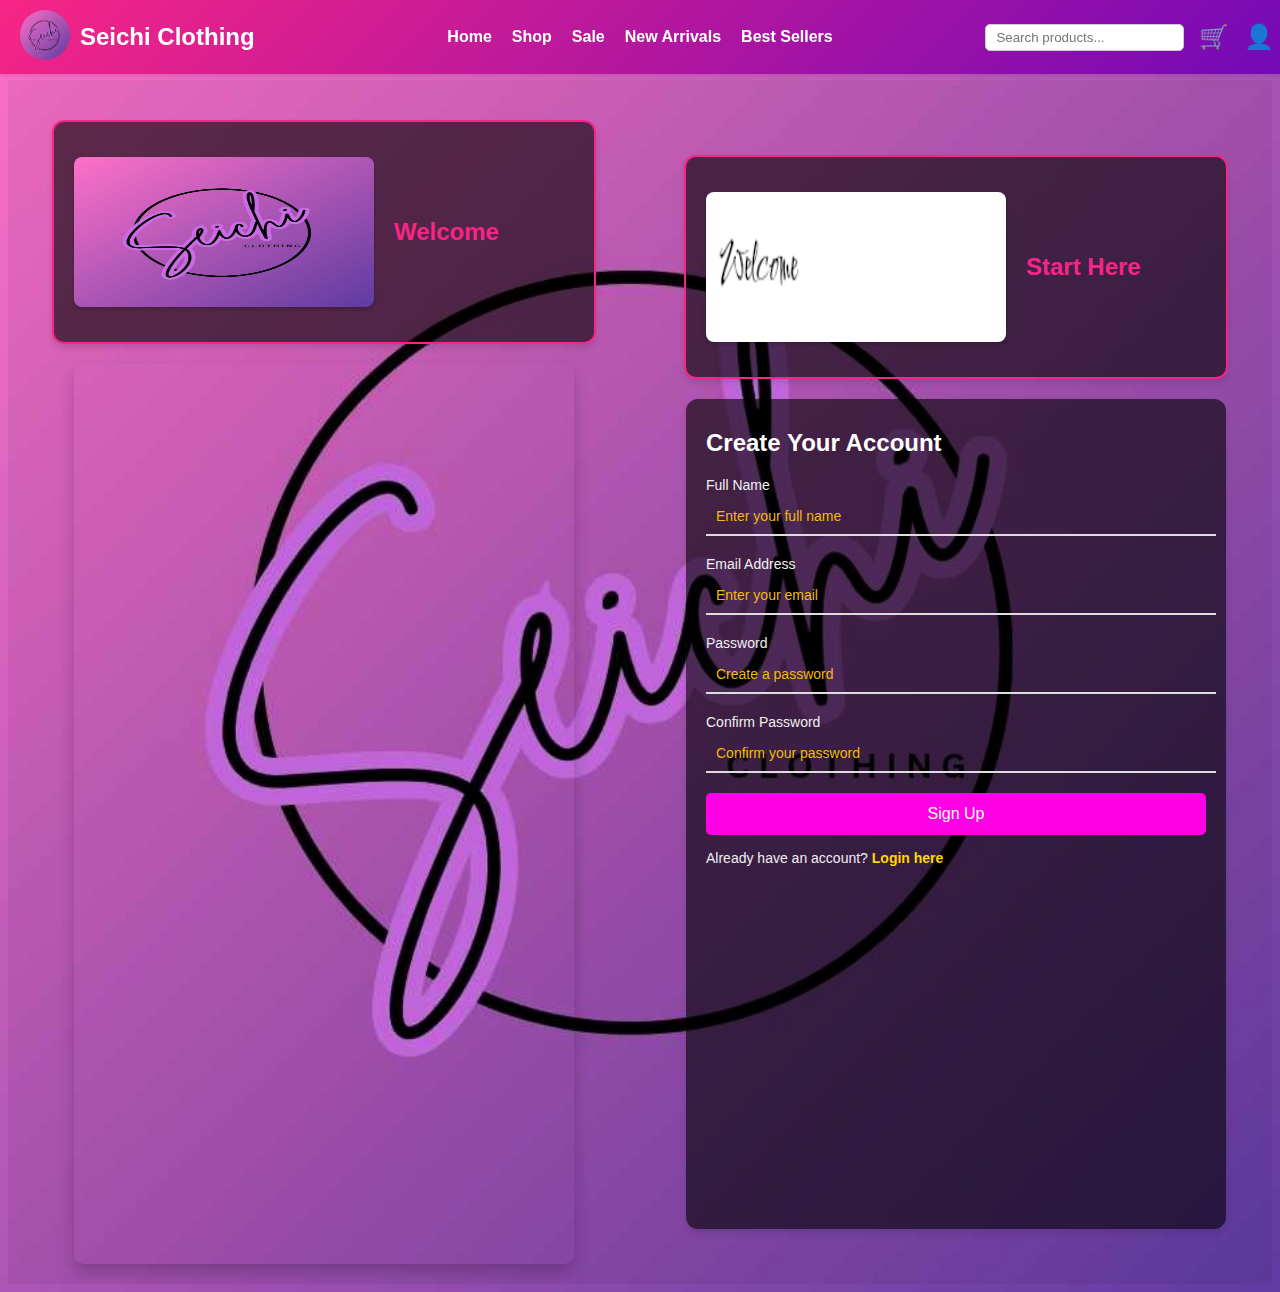
==== index.html @ 2f2ec4af "Add files via upload" ====
<!DOCTYPE html>
<html lang="en">
<head>
    <meta charset="UTF-8">
    <meta name="viewport" content="width=device-width, initial-scale=1.0 scalable='no'">
    <title>Seichi Shopping Website</title>
    <link rel="stylesheet" href="style.css">
   
</head>
<body>

    <div class="welcome-overlay">
        <div class="welcome-div">
            <div class="close-welcome"><span>&times;</span></div>
        </div>
    </div>

    <header>
        <nav class="navbar">
            <div class="logo">
                <div class="image-logo">
                    <img src="logo (2).jpg" alt="Logo_image">
                </div>
                <a href="#">Seichi Clothing</a>
            </div>
            
            <!-- Hamburger Icon -->
            <div class="hamburger" id="hamburger">
                <div class="bar"></div>
                <div class="bar"></div>
                <div class="bar"></div>
            </div>
            
            <!-- Navigation Links -->
            <ul class="nav-links" id="nav-links">
                <li><a href="#">Home</a></li>
                <li><a href="#">Shop</a>
                    <ul class="dropdown">
                        <li><a href="#">Men</a></li>
                        <li><a href="#">Women</a></li>
                        <li><a href="#">Electronics</a></li>
                    </ul>
                </li>
                <li><a href="#">Sale</a></li>
                <li><a href="#">New Arrivals</a></li>
                <li><a href="#">Best Sellers</a></li>
            </ul>
    
            <!-- Search and Cart Section -->
            <div class="search-cart" id="search-cart">
                <input type="text" placeholder="Search products...">
                <a href="#" class="cart-icon">🛒</a>
                <a href="#" class="account-icon">👤</a>
            </div>
        </nav>
    </header>
    
    <main>
        <div class="content">
            <div class="direct-div">
                <img src="logo (2).jpg" alt="logo">
                <div class="text-direction">
                    <h3>Welcome</h3>
                </div>

            </div>
            <div class="video-intro-container">
                <video src="introVid.mp4" autoplay muted loop playsinline webkit-playsinline>
                    Your browser does not support the video tag.
                </video>

            </div>
        </div>
        

        <div class="container">

            <div class="direct-div">
                <img src="result.gif" alt="gify-direct">
            
                <div class="text-direction">
                    <h3>Start Here</h3>
                </div>
            </div>
            
            <div class="signup-container">
                <h2>Create Your Account</h2>
                <form id="signup-form">
                    <!-- Full Name -->
                    <div class="form-group">
                        <label for="fullName">Full Name</label>
                        <input type="text" id="fullName" name="fullName" placeholder="Enter your full name" required>
                    </div>
            
                    <!-- Email -->
                    <div class="form-group">
                        <label for="email">Email Address</label>
                        <input type="email" id="email" name="email" placeholder="Enter your email" required>
                    </div>
            
                    <!-- Password -->
                    <div class="form-group">
                        <label for="password">Password</label>
                        <input type="password" id="password" name="password" placeholder="Create a password" required>
                    </div>
            
                    <!-- Confirm Password -->
                    <div class="form-group">
                        <label for="confirmPassword">Confirm Password</label>
                        <input type="password" id="confirmPassword" name="confirmPassword" placeholder="Confirm your password" required>
                    </div>
            
                    <!-- Sign Up Button -->
                    <button type="submit" class="signup-btn">Sign Up</button>
            
                    <!-- Already have an account -->
                    <p class="signin-link">Already have an account? <a href="#">Login here</a></p>
                </form>
            </div>

        </div>
        
    </main>

    <script src="script.js" defer></script>
</body>
</html>
---- style.css ----
*/ {
    margin: 0;
    padding: 0;
    box-sizing: border-box;
}

body {
    font-family: 'Arial', sans-serif;
    box-sizing: border-box;
    min-height: 100vh;
    background: linear-gradient(135deg, #0056b3, #00ffb7);
    background-image: url('logo\ \(2\).jpg');
    background-repeat: no-repeat;
    background-position: center;
    background-size: cover; /* Ensures the entire image is visible */
}


header {
    background: linear-gradient(135deg, #f72585, #7209b7); /* Gradient background */
    padding: 10px 20px;
    box-shadow: 0 2px 5px rgba(0, 0, 0, 0.1);
    top: 0;
    left: 0;
    position: fixed;
    width: 98%;
    z-index: 100;
    overflow: hidden; /* Ensures the shine effect doesn't overflow */
}

header::after {
    content: '';
    position: absolute;
    top: 0;
    left: -100%; /* Start off-screen */
    width: 100%;
    height: 100%;
    background: linear-gradient(
        to right,
        rgba(255, 255, 255, 0) 0%,
        rgba(255, 255, 255, 0.5) 50%,
        rgba(255, 255, 255, 0) 100%
    );
    animation: shine 3s infinite; /* Infinite animation */
    z-index: 101; /* Ensures it is above the header content */
}

@keyframes shine {
    from {
        left: -100%;
    }
    to {
        left: 100%;
    }
}


/* Navbar */
.navbar {
    display: flex;
    justify-content: space-between;
    align-items: center;
}

/* Logo */
.logo {
    display: flex;
    align-items: center;
}

.logo img {
    width: 50px;
    height: 50px;
    margin-right: 10px;
    border-radius: 50%;
}

.logo a {
    font-size: 1.5rem;
    color: #fff;
    text-decoration: none;
    font-weight: bold;
}

/* Navigation Links */
.nav-links {
    list-style: none;
    display: flex;
    gap: 20px;
}

.nav-links a {
    text-decoration: none;
    color: #fff;
    font-weight: bold;
    position: relative;
}

/* Dropdown */
.nav-links li {
    position: relative;
}

.nav-links .dropdown {
    display: none;
    position: absolute;
    top: 100%;
    left: 0;
    background-color: #fff;
    color: #333;
    list-style: none;
    padding: 10px;
    box-shadow: 0 2px 5px rgba(0, 0, 0, 0.1);
}

.nav-links .dropdown li {
    padding: 5px 10px;
}

.nav-links li:hover .dropdown {
    display: block;
}

.nav-links .dropdown a {
    color: #333;
}

/* Search and Cart Section */
.search-cart {
    display: flex;
    align-items: center;
    gap: 15px;
}

.search-cart input {
    padding: 5px 10px;
    border: 1px solid #ccc;
    border-radius: 5px;
}

/* White Icons */
.cart-icon, .account-icon {
    font-size: 1.5rem;
    color: #fff; /* Set icons to white */
    text-decoration: none;
    transition: transform 0.2s ease-in-out, color 0.2s;
}

/* Add Hover Effect */
.cart-icon:hover, .account-icon:hover {
    transform: scale(1.1); /* Slight zoom-in on hover */
    color: #ffd1dc; /* Optional: Add a softer hover color (light pink) */
}

/* Hamburger Menu */
.hamburger {
    display: none;
    flex-direction: column;
    justify-content: space-between;
    width: 30px;
    height: 21px;
    cursor: pointer;
    margin-right: 25px;
    position: absolute;
    top: 25px;
    right: 10px;
}

.hamburger .bar {
    height: 3px;
    width: 100%;
    background-color: white;
    border-radius: 5px;
}

/* Transform hamburger into "X" when active */
.hamburger.active .bar:nth-child(1) {
    transform: rotate(45deg);
    position: relative;
    top: 8px;
}

.hamburger.active .bar:nth-child(2) {
    opacity: 0; /* Hide the middle bar */
}

.hamburger.active .bar:nth-child(3) {
    transform: rotate(-45deg);
    position: relative;
    top: -8px;
}



/* When the hamburger is clicked, show the navigation */
.navbar.active .nav-links {
    right: 0; /* Slide in from the right */
}

.navbar.active #search-cart {
    display: flex; /* Show search and cart */
}


@media  screen and (max-width: 768px) {
    /* Navbar layout for small screens */
    header {
        padding: 10px 15px;
        background: linear-gradient(135deg, #f72585, #7209b7);
    }

    .navbar {
        flex-direction: column; /* Stack elements vertically */
        align-items: flex-start;
    }

    .logo {
        margin-bottom: 15px;
    }

    /* Logo image size */
    .logo img {
        width: 40px;
        height: 40px;
    }

    /* Hide the nav links by default */
    .nav-links {
        display: none;
        width: 80%;
        flex-direction: row;
        align-items: center;
        justify-content: flex-start;
        margin-top: 10px;
    }

    /* Show nav links when the navbar is active */
    .navbar.active .nav-links {
        display: flex;
        gap: 15px;
    }

    .nav-links a {
        padding: 10px;
        width: 100%;
        text-align: center;
        font-size: 1.2rem;
    }

    .nav-links .dropdown {
        position: static;
        box-shadow: none;
        background-color: transparent;
    }

    /* Show hamburger icon on small screens */
    .hamburger {
        display: flex;
        margin-left: auto;
    }

    /* Search and Cart section */
    .search-cart {
        width: 100%;
        justify-content: space-around;
        margin-top: 10px;
    }

    .search-cart input {
        width: 70%;
        outline: none;
    }

    .cart-icon, .account-icon {
        font-size: 1.8rem;
    }

    /* Hide icons initially on small screens */
    .search-cart a {
        display: none;
    }

    .navbar.active #search-cart a {
        display: inline-block;
    }

    /* Adjust background size for smaller screens */
    body {
        background-size: cover;
    }
}

/* When the hamburger is clicked, show the navigation and search-cart */
@media screen and (max-width: 800px) {
    .navbar.active .nav-links {
        display: flex; /* Show the nav links */
    }

    .navbar.active  .search-cart input {
        width: 50%;
        
    }

    

    .navbar.active #search-cart {
        display: flex; /* Show search and cart */
    }
}

/**************************************************************************************************************************************/

/* Welcome Overlay */
.welcome-overlay {
    position: fixed;
    top: 0;
    left: 0;
    width: 100%;
    height: 100%;
    background: rgba(0, 0, 0, 0.7);
    display: none;
    justify-content: center;
    align-items: center;
    color: white;
    font-size: 20px;
    z-index: 10;
}

.welcome-message {
    text-align: center;
    background-color: #222;
    padding: 20px;
    border-radius: 8px;
}

.welcome-message h1 {
    font-size: 32px;
    margin-bottom: 10px;
}

.welcome-message p {
    font-size: 18px;
}


/**********************************************************************************************************************************/

/* Form styling for signup-container */
.signup-container {
    width: 100%;
    max-width: 500px; /* Match the max width of other components */
    padding: 10px 20px;
    background-color: rgba(0, 0, 0, 0.6);
    border-radius: 12px;
    box-shadow: 0 4px 6px rgba(0, 0, 0, 0.1);
    height: 90vh;
}


@keyframes myAnim {
	0% {
		opacity: 0;
		transform: translateY(-50px);
	}

	100% {
		opacity: 1;
		transform: translateY(0);
	}
}

/* Form Heading */
.signup-container h2 {
    font-size: 24px;
    margin-bottom: 20px;
    color: #fff;
    
}

/* Form Group */
.form-group {
    margin-bottom: 20px;
    text-align: left;
}

.form-group label {
    display: block;
    font-size: 14px;
    color: #f0f0f0;
    margin-bottom: 5px;
}

.form-group input {
    width: 98%;
    padding: 10px;
    border: none;
    border-bottom: 2px solid #ddd;
    font-size: 14px;
    color: #f0f0f0;
    background-color: transparent;
}
.form-group input::placeholder{
    color: #fac105fb;
}

.form-group input:focus {
    outline: none;
    border-color: #007bff;
    box-shadow: 0 0 5px rgba(0, 123, 255, 0.5);
}

/* Signup Button */
.signup-btn {
    width: 100%;
    background-color: #ff00e6;
    color: white;
    border: none;
    border-radius: 5px;
    padding: 12px;
    font-size: 16px;
    cursor: pointer;
    transition: background-color 0.3s ease;
}

.signup-btn:hover {
    background-color: #0056b3;
}

/* Sign-in Link */
.signin-link {
    margin-top: 15px;
    font-size: 14px;
    color: #f0f0f0;
}

.signin-link a {
    color: gold;
    text-decoration: none;
    font-weight: bold;
}

.signin-link a:hover {
    text-decoration: underline;
}

@media  screen and (max-width: 800px) {
    /* Signup container adjustments */
    .signup-container {
        width: 90%; /* Use 90% of the screen width for better fitting */
        max-width: 400px; /* Reduce max width for smaller screens */
        padding: 15px; /* Increase padding for spacing */
        height: auto; /* Adjust height to fit content */
        margin: 0 auto; /* Center the container */
    }

    /* Form Heading */
    .signup-container h2 {
        font-size: 20px; /* Adjust heading size for mobile */
        margin-bottom: 15px;
    }

    /* Form Group adjustments */
    .form-group {
        margin-bottom: 15px; /* Reduce margin */
    }

    .form-group label {
        font-size: 12px; /* Smaller font size for labels */
    }

    .form-group input {
        font-size: 14px; /* Ensure input font is readable */
        padding: 8px; /* Reduce padding inside inputs */
    }

    /* Adjust input focus */
    .form-group input:focus {
        box-shadow: 0 0 4px rgba(0, 123, 255, 0.5);
    }

    /* Signup Button adjustments */
    .signup-btn {
        font-size: 14px; /* Smaller font size for button */
        padding: 10px; /* Adjust padding for mobile */
    }

    .signup-btn:hover {
        background-color: #0056b3; /* Adjust hover color for better contrast */
    }

    /* Sign-in Link */
    .signin-link {
        margin-top: 10px;
        font-size: 12px; /* Smaller font size for sign-in link */
    }

    .signin-link a {
        font-size: 14px; /* Adjust font size for the link */
    }

    .signin-link a:hover {
        text-decoration: underline;
    }
}


/*******************************************************************************************************************/

main {
    display: flex; /* Flexbox for side-by-side layout */
    width: 100%; /* Full width of the main container */
    min-height: 100vh; /* Full viewport height */
    margin-top: 80px; /* To account for the fixed header */
}

main .content, main .container {
    flex: 1; /* Equal width for both sections (50%) */
    padding: 20px; /* Add inner spacing */
    display: flex;
    flex-direction: column;
    align-items: center;
    justify-content: center;
    background-color: rgba(0, 0, 0, 0.05); /* Soft background for distinction */
    height: auto; /* Allow content to dictate height */
}

@media screen and (max-width: 800px) {
    /* Main container layout for small screens */
    main {
        flex-direction: column; /* Stack the sections vertically */
        margin-top: 120px; /* Adjust margin to prevent overlap with fixed header */
    }

    /* Adjust content and container section layout */
    main .content, main .container {
        flex: none; /* Remove the equal width for both sections */
        width: 99%; /* Full width on small screens */
        padding: 15px; /* Reduce padding for smaller screens */
        background-color: rgba(0, 0, 0, 0.05); /* Keep the soft background */
        margin-bottom: 20px; /* Add some space between sections */
    }

    /* Center content vertically for smaller screen */
    main .content, main .container {
        align-items: center;
        justify-content: flex-start; /* Start content from the top */
    }
}


/**********************************************************************************************************************/

/* Style for video container */
.video-intro-container {
    width: 100%; /* Stretch video to fit its parent */
    max-width: 500px; /* Limit the video container width */
    border-radius: 10px;
    overflow: hidden;
    height: 100vh;
    box-shadow: 0 8px 16px rgba(0, 0, 0, 0.2);
}

.video-intro-container video {
    width: 100%;
    height: auto; /* Maintain video aspect ratio */
    object-fit: cover; /* Prevent distortion */
}

@media screen and (max-width: 800px) {
    /* Video container adjustments */
    .video-intro-container {
        width: 100%; /* Use full width of the screen */
        max-width: 100%; /* Remove the max-width to allow full width */
        height: 80vh; /* Limit the height to half of the viewport height */
        box-shadow: 0 4px 8px rgba(0, 0, 0, 0.5); /* Reduce shadow for small screens */
        margin-bottom: 20px; /* Add margin for better spacing */
    }

    /* Video element adjustments */
    .video-intro-container video {
        height: 100%; /* Fill the height of the container */
        object-fit: cover; /* Ensure video maintains its aspect ratio without distortion */
    }
}


/********************************************************************************************************************************/

/* Ensure consistent spacing for .direct-div */
.direct-div {
    display: flex; /* Side-by-side layout */
    align-items: center; /* Vertical alignment */
    gap: 20px; /* Space between image and text */
    padding: 20px;
    background-color: rgba(0, 0, 0, 0.6); /* Soft pink */
    border: 2px solid #f72585; /* Theme-colored border */
    border-radius: 12px;
    box-shadow: 0 4px 6px rgba(0, 0, 0, 0.1); /* Subtle shadow */
    margin: 20px 0; /* Vertical spacing between sections */
    width: 100%; /* Make it responsive */
    max-width: 500px; /* Limit width to prevent overflow */
    height: 20vh;
}

.direct-div img {
    width: 300px; /* Adjust size for balance */
    height: 150px; /* Maintain aspect ratio */
    border-radius: 8px;
    box-shadow: 0 2px 4px rgba(0, 0, 0, 0.2);
}

.direct-div .text-direction h3 {
    margin: 0;
    font-size: 1.5rem;
    color: #f72585;
}

@media screen and (max-width: 800px) {
    /* Direct-div container adjustments */
    .direct-div {
        flex-direction: column; /* Stack image and text vertically on smaller screens */
        align-items: center; /* Center align both elements */
        gap: 10px; /* Reduce space between image and text */
        padding: 15px; /* Adjust padding for smaller screens */
        background-color: rgba(0, 0, 0, 0.6); /* Keep the background */
        border: 2px solid #f72585; /* Theme-colored border */
        border-radius: 12px;
        box-shadow: 0 4px 6px rgba(0, 0, 0, 0.1);
        margin: 15px 0; /* Reduced margin for smaller screens */
        width: 80%; /* Full width */
        max-width: 100%; /* Remove max-width to fill screen */
        height: 20vh; /* Allow height to adjust based on content */
    }

    /* Image adjustments */
    .direct-div img {
        width: 80%; /* Use 80% of the screen width */
        height: 80%; /* Maintain aspect ratio */
        max-width: 300px; /* Limit the width to prevent it from becoming too large */
        border-radius: 8px;
        box-shadow: 0 2px 4px rgba(0, 0, 0, 0.2);
    }

    /* Text adjustments */
    .direct-div .text-direction h3 {
        font-size: 1.2rem; /* Adjust font size for mobile */
        color: #f72585;
        text-align: center; /* Center align the heading */
    }
}


/*************************************************************************************************************************/
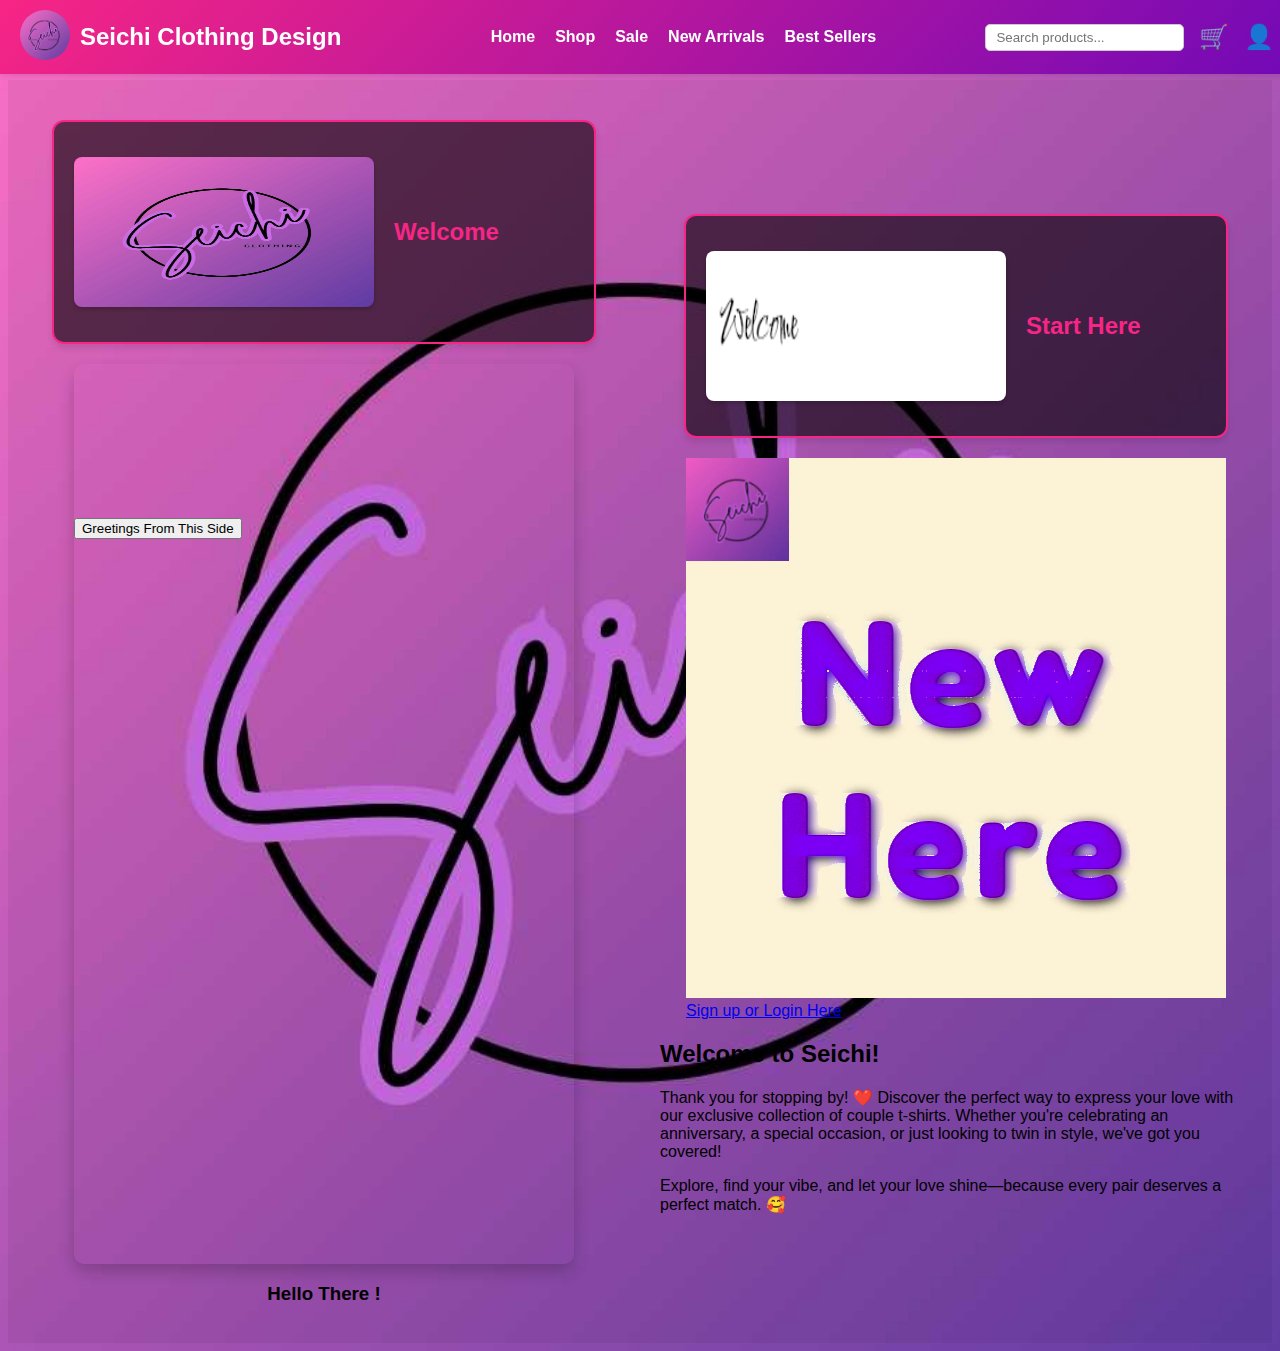
==== commit 68450b13: "Update index.html" ====
--- a/index.html
+++ b/index.html
@@ -5,26 +5,26 @@
     <meta name="viewport" content="width=device-width, initial-scale=1.0 scalable='no'">
     <title>Seichi Shopping Website</title>
     <link rel="stylesheet" href="style.css">
+    <link rel="shortcut icon" href="logo (2).jpg" type="image/x-icon">
    
 </head>
 <body>
 
     <div class="welcome-overlay">
-        <div class="welcome-div">
+            <div class="welcome-div">
             <div class="close-welcome"><span>&times;</span></div>
         </div>
     </div>
 
-    <header>
+    <header> <!---Are you here tinay type yes (waiting...)--> 
         <nav class="navbar">
             <div class="logo">
                 <div class="image-logo">
                     <img src="logo (2).jpg" alt="Logo_image">
                 </div>
-                <a href="#">Seichi Clothing</a>
+                <a href="#">Seichi Clothing Design</a>      
             </div>
-            
-            <!-- Hamburger Icon -->
+            <!-- Hamburger Icon-->
             <div class="hamburger" id="hamburger">
                 <div class="bar"></div>
                 <div class="bar"></div>
@@ -52,9 +52,9 @@
                 <a href="#" class="cart-icon">🛒</a>
                 <a href="#" class="account-icon">👤</a>
             </div>
-        </nav>
-    </header>
-    
+       </nav>
+    </header> 
+ 
     <main>
         <div class="content">
             <div class="direct-div">
@@ -68,7 +68,13 @@
                 <video src="introVid.mp4" autoplay muted loop playsinline webkit-playsinline>
                     Your browser does not support the video tag.
                 </video>
+                <div class="cta-overlay">
+                    <button>Greetings From This Side</button>
+                </div>
+            </div>
 
+            <div class="logo-greeting-image">
+                <h3>Hello There !</h3>
             </div>
         </div>
         
@@ -83,45 +89,30 @@
                 </div>
             </div>
             
-            <div class="signup-container">
-                <h2>Create Your Account</h2>
-                <form id="signup-form">
-                    <!-- Full Name -->
-                    <div class="form-group">
-                        <label for="fullName">Full Name</label>
-                        <input type="text" id="fullName" name="fullName" placeholder="Enter your full name" required>
-                    </div>
+            <div class="login-page">
+                <div class="login-video">
+                    <video src="introVid2.mp4" autoplay muted loop playsinline webkit-playsinline></video>
+                </div>
+                <div class="cta-overlay">
+                    <a href="UserAuthentication.html" target="_parent">Sign up or Login Here</a>
+                </div>
+            </div>
             
-                    <!-- Email -->
-                    <div class="form-group">
-                        <label for="email">Email Address</label>
-                        <input type="email" id="email" name="email" placeholder="Enter your email" required>
-                    </div>
+            <div class="gratitude-message">
+                <h2>Welcome to Seichi!</h2>
+                <p>
+                    Thank you for stopping by! ❤️ Discover the perfect way to express your love with our exclusive collection of couple t-shirts. 
+                    Whether you're celebrating an anniversary, a special occasion, or just looking to twin in style, we've got you covered!
+                </p>
+                <p>
+                    Explore, find your vibe, and let your love shine—because every pair deserves a perfect match. 🥰
+                </p>
+            </div>
             
-                    <!-- Password -->
-                    <div class="form-group">
-                        <label for="password">Password</label>
-                        <input type="password" id="password" name="password" placeholder="Create a password" required>
-                    </div>
-            
-                    <!-- Confirm Password -->
-                    <div class="form-group">
-                        <label for="confirmPassword">Confirm Password</label>
-                        <input type="password" id="confirmPassword" name="confirmPassword" placeholder="Confirm your password" required>
-                    </div>
-            
-                    <!-- Sign Up Button -->
-                    <button type="submit" class="signup-btn">Sign Up</button>
-            
-                    <!-- Already have an account -->
-                    <p class="signin-link">Already have an account? <a href="#">Login here</a></p>
-                </form>
-            </div>
-
         </div>
         
     </main>
 
     <script src="script.js" defer></script>
 </body>
-</html>+</html>
--- a/style.css
+++ b/style.css
@@ -202,11 +202,16 @@
 }
 
 
-@media  screen and (max-width: 768px) {
+@media  screen and (max-width: 800px) {
     /* Navbar layout for small screens */
+    body{
+        width: 90%;
+    }
+
     header {
-        padding: 10px 15px;
+        padding: 5px 10px;
         background: linear-gradient(135deg, #f72585, #7209b7);
+        width: 95%;
     }
 
     .navbar {
@@ -650,4 +655,4 @@
 }
 
 
-/*************************************************************************************************************************/+/*************************************************************************************************************************/
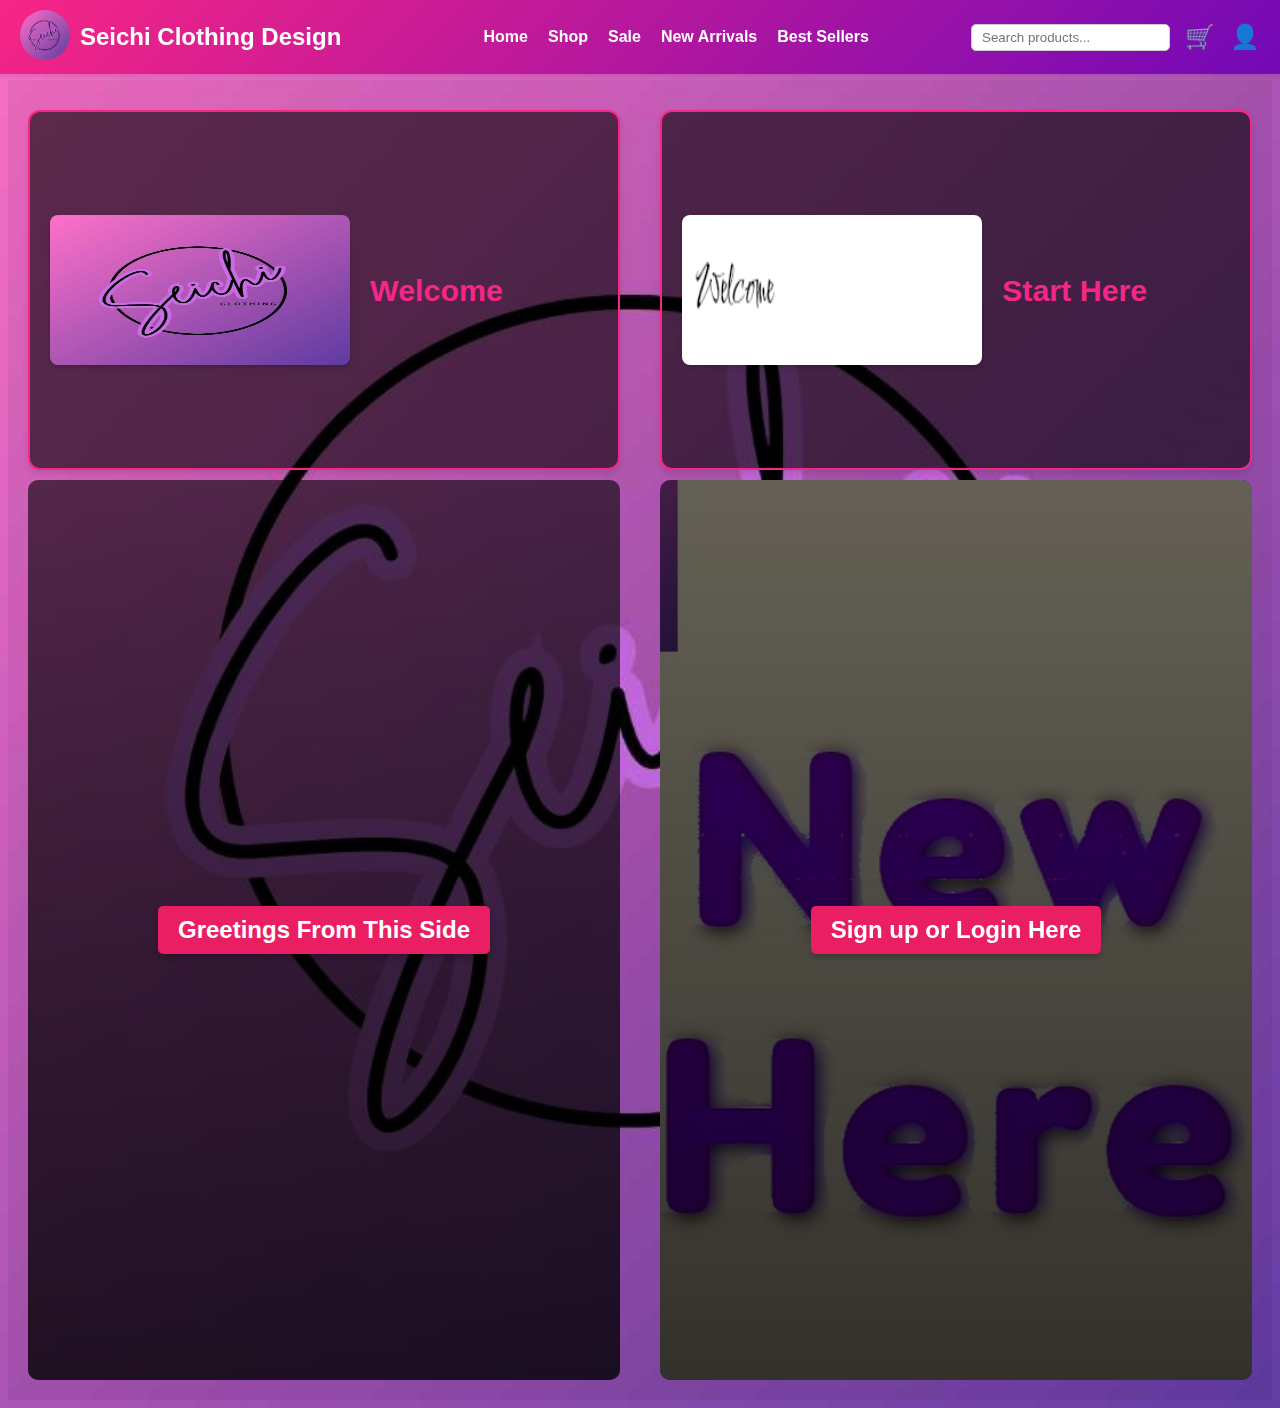
==== commit 562d79c0: "Update index.html" ====
--- a/index.html
+++ b/index.html
@@ -65,7 +65,7 @@
 
             </div>
             <div class="video-intro-container">
-                <video src="introVid.mp4" autoplay muted loop playsinline webkit-playsinline>
+                <video src="seichivid.mp4" autoplay muted loop playsinline webkit-playsinline>
                     Your browser does not support the video tag.
                 </video>
                 <div class="cta-overlay">
--- a/style.css
+++ b/style.css
@@ -2,6 +2,10 @@
     margin: 0;
     padding: 0;
     box-sizing: border-box;
+}
+
+*, *:before, *:after {
+    box-sizing: inherit;
 }
 
 body {
@@ -23,7 +27,7 @@
     top: 0;
     left: 0;
     position: fixed;
-    width: 98%;
+    width: 100%;
     z-index: 100;
     overflow: hidden; /* Ensures the shine effect doesn't overflow */
 }
@@ -163,7 +167,7 @@
     margin-right: 25px;
     position: absolute;
     top: 25px;
-    right: 10px;
+    right: -15px;
 }
 
 .hamburger .bar {
@@ -211,7 +215,7 @@
     header {
         padding: 5px 10px;
         background: linear-gradient(135deg, #f72585, #7209b7);
-        width: 95%;
+        width: 100%;
     }
 
     .navbar {
@@ -261,7 +265,7 @@
     /* Show hamburger icon on small screens */
     .hamburger {
         display: flex;
-        margin-left: auto;
+        margin-left: 20px;
     }
 
     /* Search and Cart section */
@@ -289,14 +293,7 @@
         display: inline-block;
     }
 
-    /* Adjust background size for smaller screens */
-    body {
-        background-size: cover;
-    }
-}
-
-/* When the hamburger is clicked, show the navigation and search-cart */
-@media screen and (max-width: 800px) {
+
     .navbar.active .nav-links {
         display: flex; /* Show the nav links */
     }
@@ -306,12 +303,11 @@
         
     }
 
-    
-
     .navbar.active #search-cart {
         display: flex; /* Show search and cart */
     }
 }
+
 
 /**************************************************************************************************************************************/
 
@@ -349,168 +345,6 @@
 
 
 /**********************************************************************************************************************************/
-
-/* Form styling for signup-container */
-.signup-container {
-    width: 100%;
-    max-width: 500px; /* Match the max width of other components */
-    padding: 10px 20px;
-    background-color: rgba(0, 0, 0, 0.6);
-    border-radius: 12px;
-    box-shadow: 0 4px 6px rgba(0, 0, 0, 0.1);
-    height: 90vh;
-}
-
-
-@keyframes myAnim {
-	0% {
-		opacity: 0;
-		transform: translateY(-50px);
-	}
-
-	100% {
-		opacity: 1;
-		transform: translateY(0);
-	}
-}
-
-/* Form Heading */
-.signup-container h2 {
-    font-size: 24px;
-    margin-bottom: 20px;
-    color: #fff;
-    
-}
-
-/* Form Group */
-.form-group {
-    margin-bottom: 20px;
-    text-align: left;
-}
-
-.form-group label {
-    display: block;
-    font-size: 14px;
-    color: #f0f0f0;
-    margin-bottom: 5px;
-}
-
-.form-group input {
-    width: 98%;
-    padding: 10px;
-    border: none;
-    border-bottom: 2px solid #ddd;
-    font-size: 14px;
-    color: #f0f0f0;
-    background-color: transparent;
-}
-.form-group input::placeholder{
-    color: #fac105fb;
-}
-
-.form-group input:focus {
-    outline: none;
-    border-color: #007bff;
-    box-shadow: 0 0 5px rgba(0, 123, 255, 0.5);
-}
-
-/* Signup Button */
-.signup-btn {
-    width: 100%;
-    background-color: #ff00e6;
-    color: white;
-    border: none;
-    border-radius: 5px;
-    padding: 12px;
-    font-size: 16px;
-    cursor: pointer;
-    transition: background-color 0.3s ease;
-}
-
-.signup-btn:hover {
-    background-color: #0056b3;
-}
-
-/* Sign-in Link */
-.signin-link {
-    margin-top: 15px;
-    font-size: 14px;
-    color: #f0f0f0;
-}
-
-.signin-link a {
-    color: gold;
-    text-decoration: none;
-    font-weight: bold;
-}
-
-.signin-link a:hover {
-    text-decoration: underline;
-}
-
-@media  screen and (max-width: 800px) {
-    /* Signup container adjustments */
-    .signup-container {
-        width: 90%; /* Use 90% of the screen width for better fitting */
-        max-width: 400px; /* Reduce max width for smaller screens */
-        padding: 15px; /* Increase padding for spacing */
-        height: auto; /* Adjust height to fit content */
-        margin: 0 auto; /* Center the container */
-    }
-
-    /* Form Heading */
-    .signup-container h2 {
-        font-size: 20px; /* Adjust heading size for mobile */
-        margin-bottom: 15px;
-    }
-
-    /* Form Group adjustments */
-    .form-group {
-        margin-bottom: 15px; /* Reduce margin */
-    }
-
-    .form-group label {
-        font-size: 12px; /* Smaller font size for labels */
-    }
-
-    .form-group input {
-        font-size: 14px; /* Ensure input font is readable */
-        padding: 8px; /* Reduce padding inside inputs */
-    }
-
-    /* Adjust input focus */
-    .form-group input:focus {
-        box-shadow: 0 0 4px rgba(0, 123, 255, 0.5);
-    }
-
-    /* Signup Button adjustments */
-    .signup-btn {
-        font-size: 14px; /* Smaller font size for button */
-        padding: 10px; /* Adjust padding for mobile */
-    }
-
-    .signup-btn:hover {
-        background-color: #0056b3; /* Adjust hover color for better contrast */
-    }
-
-    /* Sign-in Link */
-    .signin-link {
-        margin-top: 10px;
-        font-size: 12px; /* Smaller font size for sign-in link */
-    }
-
-    .signin-link a {
-        font-size: 14px; /* Adjust font size for the link */
-    }
-
-    .signin-link a:hover {
-        text-decoration: underline;
-    }
-}
-
-
-/*******************************************************************************************************************/
-
 main {
     display: flex; /* Flexbox for side-by-side layout */
     width: 100%; /* Full width of the main container */
@@ -532,6 +366,7 @@
 @media screen and (max-width: 800px) {
     /* Main container layout for small screens */
     main {
+        width: 100%;
         flex-direction: column; /* Stack the sections vertically */
         margin-top: 120px; /* Adjust margin to prevent overlap with fixed header */
     }
@@ -539,8 +374,8 @@
     /* Adjust content and container section layout */
     main .content, main .container {
         flex: none; /* Remove the equal width for both sections */
-        width: 99%; /* Full width on small screens */
-        padding: 15px; /* Reduce padding for smaller screens */
+        width: 100%; /* Full width on small screens */
+        padding: 10px; /* Reduce padding for smaller screens */
         background-color: rgba(0, 0, 0, 0.05); /* Keep the soft background */
         margin-bottom: 20px; /* Add some space between sections */
     }
@@ -558,26 +393,39 @@
 /* Style for video container */
 .video-intro-container {
     width: 100%; /* Stretch video to fit its parent */
-    max-width: 500px; /* Limit the video container width */
+    position:relative;
     border-radius: 10px;
     overflow: hidden;
     height: 100vh;
-    box-shadow: 0 8px 16px rgba(0, 0, 0, 0.2);
+}
+
+.video-intro-container::before{
+    content: ''; /* Required for pseudo-elements */
+    position: absolute;
+    top: 0;
+    left: 0;
+    width: 100%;
+    height: 100%;
+    background: linear-gradient(to bottom, rgba(0, 0, 0, 0.6), rgba(0, 0, 0, 0.8));
+    z-index: 1; /* Ensure it sits above the video but below the CTA */
+}
+
+.video-intro-container > * {
+    z-index: 2;
 }
 
 .video-intro-container video {
     width: 100%;
     height: auto; /* Maintain video aspect ratio */
     object-fit: cover; /* Prevent distortion */
+    
 }
 
 @media screen and (max-width: 800px) {
     /* Video container adjustments */
     .video-intro-container {
         width: 100%; /* Use full width of the screen */
-        max-width: 100%; /* Remove the max-width to allow full width */
         height: 80vh; /* Limit the height to half of the viewport height */
-        box-shadow: 0 4px 8px rgba(0, 0, 0, 0.5); /* Reduce shadow for small screens */
         margin-bottom: 20px; /* Add margin for better spacing */
     }
 
@@ -596,15 +444,14 @@
     display: flex; /* Side-by-side layout */
     align-items: center; /* Vertical alignment */
     gap: 20px; /* Space between image and text */
-    padding: 20px;
+    padding:10px 20px;
     background-color: rgba(0, 0, 0, 0.6); /* Soft pink */
     border: 2px solid #f72585; /* Theme-colored border */
     border-radius: 12px;
     box-shadow: 0 4px 6px rgba(0, 0, 0, 0.1); /* Subtle shadow */
-    margin: 20px 0; /* Vertical spacing between sections */
+    margin: 10px 0; /* Vertical spacing between sections */
     width: 100%; /* Make it responsive */
-    max-width: 500px; /* Limit width to prevent overflow */
-    height: 20vh;
+    height: 40vh;
 }
 
 .direct-div img {
@@ -616,7 +463,7 @@
 
 .direct-div .text-direction h3 {
     margin: 0;
-    font-size: 1.5rem;
+    font-size: 1.9rem;
     color: #f72585;
 }
 
@@ -632,14 +479,14 @@
         border-radius: 12px;
         box-shadow: 0 4px 6px rgba(0, 0, 0, 0.1);
         margin: 15px 0; /* Reduced margin for smaller screens */
-        width: 80%; /* Full width */
+        width: 98%; /* Full width */
         max-width: 100%; /* Remove max-width to fill screen */
         height: 20vh; /* Allow height to adjust based on content */
     }
 
     /* Image adjustments */
     .direct-div img {
-        width: 80%; /* Use 80% of the screen width */
+        width: 90%; /* Use 80% of the screen width */
         height: 80%; /* Maintain aspect ratio */
         max-width: 300px; /* Limit the width to prevent it from becoming too large */
         border-radius: 8px;
@@ -656,3 +503,256 @@
 
 
 /*************************************************************************************************************************/
+
+/* Style the login page */
+.login-page {
+    position: relative;
+    width: 100%;
+    height: 100vh;
+    overflow: hidden;
+    border-radius: 10px;
+}
+
+/* Add the ::before overlay */
+.login-page::before {
+    content: ''; /* Required for pseudo-elements */
+    position: absolute;
+    top: 0;
+    left: 0;
+    width: 100%;
+    height: 100%;
+    background: linear-gradient(to bottom, rgba(0, 0, 0, 0.6), rgba(0, 0, 0, 0.8));
+    z-index: 1; /* Ensure it sits above the video but below the CTA */
+}
+
+/* Style the video to ensure it's behind the overlay */
+.login-video video {
+    width: 100%;
+    height: 100%;
+    object-fit: cover;
+    position: absolute;
+    top: 0;
+    left: 0;
+    z-index: 0; /* Video stays in the background */
+    border-radius: 10px;
+}
+
+/* Style the CTA overlay */
+.cta-overlay {
+    position: absolute;
+    top: 0;
+    left: 0;
+    width: 100%;
+    height: 100%;
+    display: flex;
+    align-items: center;
+    justify-content: center;
+    z-index: 2; /* Ensure the CTA appears above the overlay */
+}
+
+/* Style the CTA link */
+.cta-overlay a, .cta-overlay button {
+    color: #fff;
+    text-decoration: none;
+    font-size: 1.5rem;
+    font-weight: bold;
+    background-color: #e91e63;
+    padding: 10px 20px;
+    border-radius: 5px;
+    cursor: pointer;
+    border: none;
+    box-shadow: 0 4px 6px rgba(0, 0, 0, 0.2);
+    transition: transform 0.3s, background-color 0.3s;
+}
+
+/* Add hover effect for the CTA link */
+.cta-overlay a:hover , .cta-overlay button:hover {
+    transform: scale(1.1);
+    background-color: #0056b3;
+}
+
+/* Default styles for larger screens remain unchanged */
+
+/* Media query for screens with a max-width of 768px */
+@media (max-width: 800px) {
+    /* Login page container adjustments */
+    .login-page {
+        height: auto; /* Allow the page to expand naturally */
+        padding: 20px; /* Add padding for better spacing */
+        border-radius: 8px; /* Slightly smaller radius for compact layout */
+    }
+
+    /* Adjust the video size for smaller screens */
+    .login-video {
+        height: 60vh; /* Set a fixed height for the video */
+        object-fit: cover;
+    }
+
+    /* Adjust the ::before overlay */
+    .login-page::before {
+        background: linear-gradient(to bottom, rgba(0, 0, 0, 0.7), rgba(0, 0, 0, 0.8)); /* Slightly darker gradient */
+    }
+
+    /* Style the CTA overlay to stack elements more neatly */
+    .cta-overlay {
+        position: absolute;
+        top: 50%; /* Center the CTA vertically */
+        left: 50%;
+        transform: translate(-50%, -50%); /* Ensure it's centered */
+        width: 90%; /* Allow some margin on the sides */
+        height: auto;
+        display: flex;
+        flex-direction: column; /* Stack the button/text vertically */
+        align-items: center;
+        justify-content: center;
+        z-index: 2; /* Ensure the CTA is above the overlay */
+    }
+
+    /* Adjust the CTA link/button styles */
+    .cta-overlay a, .cta-overlay button {
+        font-size: 1.2rem; /* Smaller font size */
+        padding: 8px 16px; /* Smaller padding for better fit */
+    }
+
+    /* Add a slight hover effect for smaller buttons */
+    .cta-overlay a:hover, .cta-overlay button:hover {
+        transform: scale(1.05); /* Smaller scale effect */
+    }
+}
+
+
+/**************************************************************************************************************************/
+
+.logo-greeting-image{
+    width: 100%;
+    height: 60vh;
+    background-image: url('logo\ \(2\).jpg');
+    background-position: center;
+    background-size: cover;
+    position: relative;
+    display: none;
+    align-items: center;
+    justify-content: center;
+    margin-top: 30px;
+    border-radius: 10px;
+}
+
+.logo-greeting-image::before {
+    content: ''; /* Required for pseudo-elements */
+    position: absolute;
+    top: 0;
+    left: 0;
+    width: 100%;
+    height: 100%;
+    background: linear-gradient(to bottom, rgba(0, 0, 0, 0.6), rgba(0, 0, 0, 0.8));
+    z-index: 1; 
+    border-radius: 10px;
+}
+
+.logo-greeting-image > * {
+    z-index: 2;
+}
+
+.logo-greeting-image h3 {
+    font-size: 2.3rem;
+    background: linear-gradient(45deg, pink, orange);
+    -webkit-background-clip: text; /* Ensures gradient applies to text */
+    -webkit-text-fill-color: transparent; /* Makes the gradient visible */
+    background-clip: text; /* For non-webkit browsers supporting it */
+    text-fill-color: transparent; /* Fallback for non-webkit */
+}
+
+.gratitude-message {
+    width: 100%;
+    height: 60vh;
+    background-image: url('logo\ \(2\).jpg');
+    background-position: center;
+    background-size: cover;
+    position: relative;
+    display: none;
+    align-items: center;
+    justify-content: center;
+    flex-direction: column;
+    margin-top: 30px;
+    border-radius: 10px;
+    text-align: center;
+    color: #fff;
+    font-family: 'Arial', sans-serif;
+}
+
+.gratitude-message::before {
+    content: ''; /* Required for pseudo-elements */
+    position: absolute;
+    top: 0;
+    left: 0;
+    width: 100%;
+    height: 100%;
+    background: linear-gradient(to bottom, rgba(0, 0, 0, 0.6), rgba(0, 0, 0, 0.8));
+    z-index: 1; 
+    border-radius: 10px;
+}
+
+.gratitude-message > * {
+    z-index: 2;
+}
+
+.gratitude-message h2 {
+    font-size: 2.5rem;
+    margin-bottom: 15px;
+    background: linear-gradient(45deg, #ffffff, #ffd700);
+    -webkit-background-clip: text;
+    -webkit-text-fill-color: transparent;
+    background-clip: text;
+    text-fill-color: transparent;
+}
+
+.gratitude-message p {
+    font-size: 1.2rem;
+    line-height: 1.6;
+    margin-bottom: 10px;
+}
+
+/* Default styles for larger screens remain unchanged */
+
+/* Media query for screens with a max-width of 768px */
+@media (max-width: 800px) {
+    /* Display the logo greeting image and gratitude message */
+    .logo-greeting-image,
+    .gratitude-message {
+        display: flex; /* Make it visible and align items */
+        height: 50vh; /* Adjust the height for smaller screens */
+        margin-top: 20px; /* Reduce the top margin */
+    }
+    .gratitude-message{
+        height: 70vh;
+        padding: 10px;
+    }
+
+    /* Adjust the text inside .logo-greeting-image */
+    .logo-greeting-image h3 {
+        font-size: 1.8rem; /* Smaller font size for smaller screens */
+    }
+
+    /* Adjust gratitude-message content */
+    .gratitude-message h2 {
+        font-size: 2rem; /* Adjust headline size */
+    }
+
+    .gratitude-message p {
+        font-size: 1rem; /* Adjust paragraph size */
+        line-height: 1.4; /* Slightly tighter line spacing */
+    }
+
+    /* Adjust background image sizing for better fit */
+    .logo-greeting-image,
+    .gratitude-message {
+        background-size: contain; /* Ensure the background fits better */
+    }
+
+    .logo-greeting-image::before,
+    .gratitude-message::before {
+        border-radius: 5px; /* Smaller border radius for compact look */
+    }
+}
+
+/***********************************************************************************************************************************/
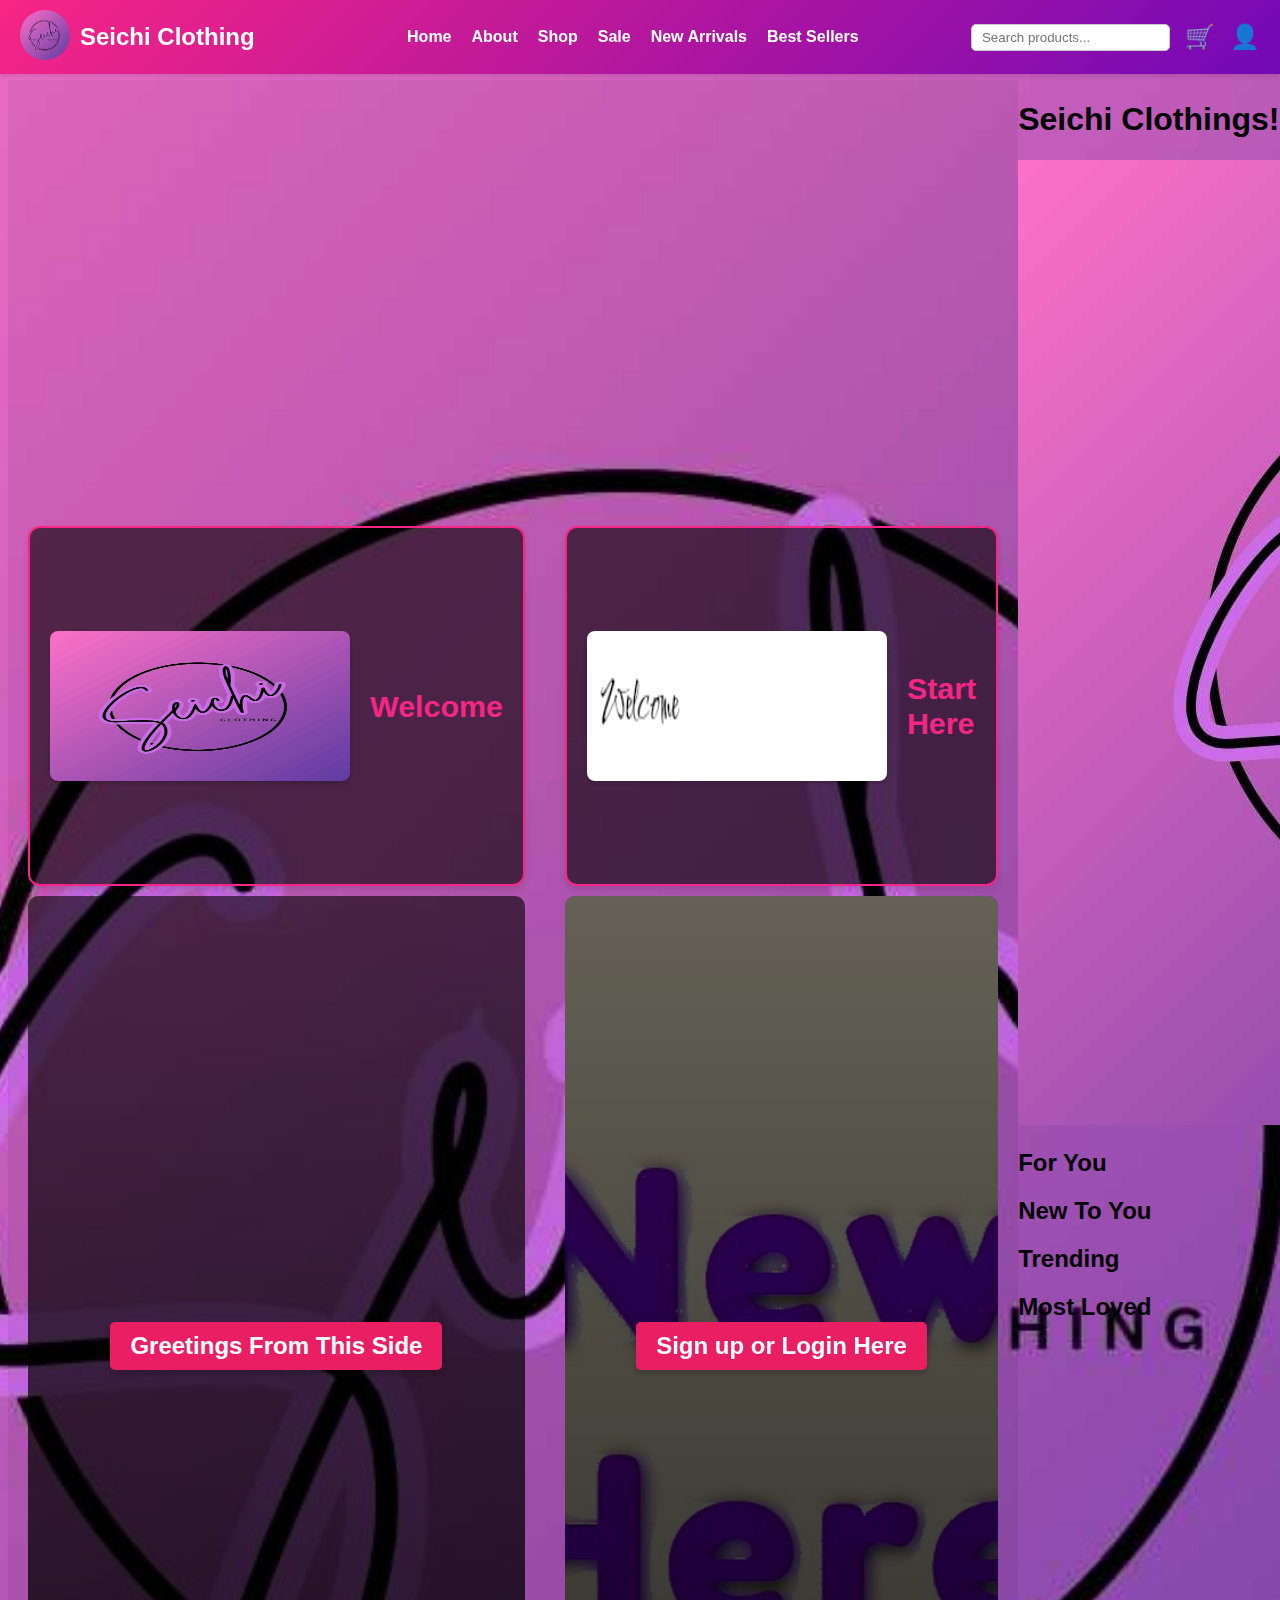
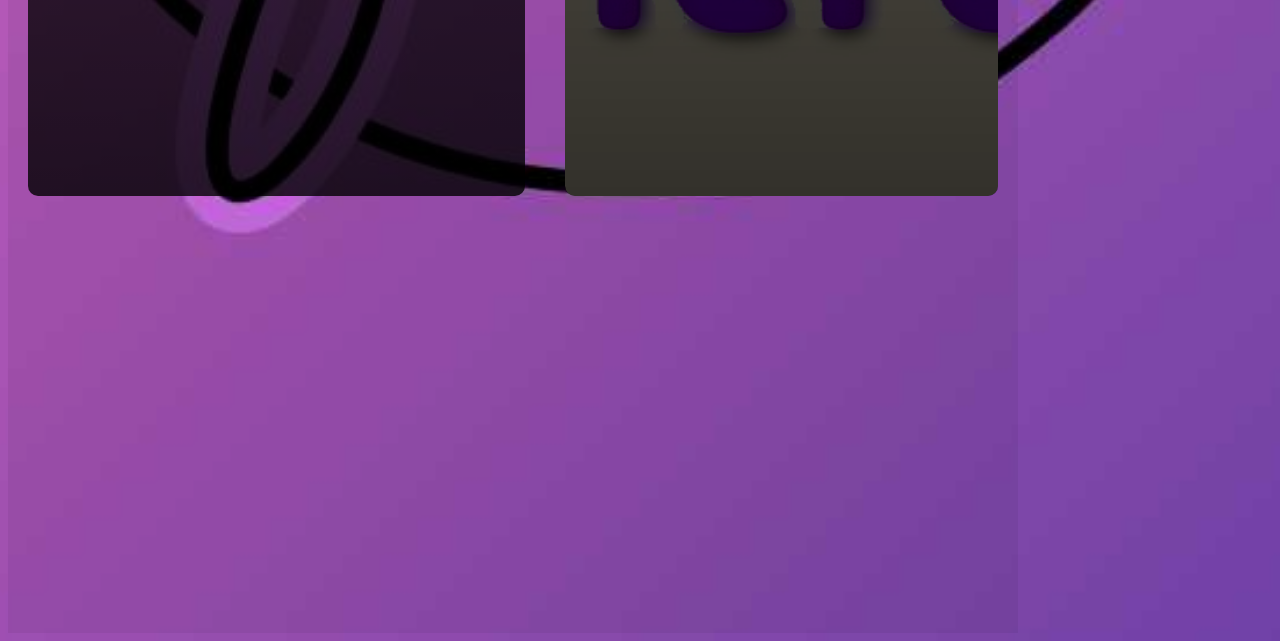
==== commit 2e647f3b: "Update index.html" ====
--- a/index.html
+++ b/index.html
@@ -22,7 +22,7 @@
                 <div class="image-logo">
                     <img src="logo (2).jpg" alt="Logo_image">
                 </div>
-                <a href="#">Seichi Clothing Design</a>      
+                <a href="#">Seichi Clothing</a>      
             </div>
             <!-- Hamburger Icon-->
             <div class="hamburger" id="hamburger">
@@ -33,17 +33,18 @@
             
             <!-- Navigation Links -->
             <ul class="nav-links" id="nav-links">
-                <li><a href="#">Home</a></li>
-                <li><a href="#">Shop</a>
+                <li><a href="#Home">Home</a></li>
+                <li><a href="#About">About</a></li>
+                <li><a href="#Shop">Shop</a>
                     <ul class="dropdown">
                         <li><a href="#">Men</a></li>
                         <li><a href="#">Women</a></li>
-                        <li><a href="#">Electronics</a></li>
+                        <li><a href="#">Kids</a></li>
                     </ul>
                 </li>
-                <li><a href="#">Sale</a></li>
-                <li><a href="#">New Arrivals</a></li>
-                <li><a href="#">Best Sellers</a></li>
+                <li><a href="#Sale">Sale</a></li>
+                <li><a href="#Arrivals">New Arrivals</a></li>
+                <li><a href="#Sellers">Best Sellers</a></li>
             </ul>
     
             <!-- Search and Cart Section -->
@@ -65,7 +66,7 @@
 
             </div>
             <div class="video-intro-container">
-                <video src="seichivid.mp4" autoplay muted loop playsinline webkit-playsinline>
+                <video src="introVid.mp4" autoplay muted loop playsinline webkit-playsinline>
                     Your browser does not support the video tag.
                 </video>
                 <div class="cta-overlay">
@@ -107,9 +108,80 @@
                 <p>
                     Explore, find your vibe, and let your love shine—because every pair deserves a perfect match. 🥰
                 </p>
+
+                <div class="proceed-button">
+                    <button>Proceed</button>
+                    <button>About Us</button>
+                    <button>Meet our Team</button>
+                </div>
             </div>
             
         </div>
+
+        <section id="Home">
+            <div class="home-header">
+                <h1>Seichi Clothings!</h1>
+                <div class="animation-header">
+                    <!-- dynamic text -->
+                </div>
+            </div>
+            <div class="hero-section">
+                <div class="image-slide">
+                    <img src="logo (2).jpg" alt="">
+                </div>
+                <div class="slide-progress-control">
+                    <!-- <button>&#171;</button> -->
+
+                    <div class="progress-truck">
+                        <div class="progress-bar"></div>
+                    </div>
+
+                    <!-- <button>&#187;</button> -->
+                </div>
+            </div>
+            <div class="featured-clothings">
+                <h2>For You</h2>
+                <ul class="for-you-list"></ul>
+                <h2>New To You</h2>
+                <ul class="new-to-you-list"></ul>
+                <h2>Trending</h2>
+                <ul class="trending-list"></ul>
+                <h2>Most Loved</h2>
+                <ul class="most-loved-list"></ul>
+            </div>
+            
+        </section>
+        <section id="About">
+            <div class="ceo-page">
+
+                <div class="header-about">
+                    <h1>Meet our fancy CEO .</h1>
+                    <div class="awesome-words">
+                       
+                    </div>
+                </div>
+
+                <div class="ceo-image">
+                    <img src="ceo.jpg" alt="ceo_image">
+                </div>
+            </div>
+
+            <div class="about-message">
+
+                <div class="text-content"></div>
+
+                <div class="read-buttons">
+                    <button>Male</button>
+                    <button>Female</button>
+                </div>
+
+            </div>
+
+        </section>
+        <section id="Shop"></section>
+        <section id="Sale"></section>
+        <section id="Arrivals"></section>
+        <section id="Sellers"></section>
         
     </main>
 
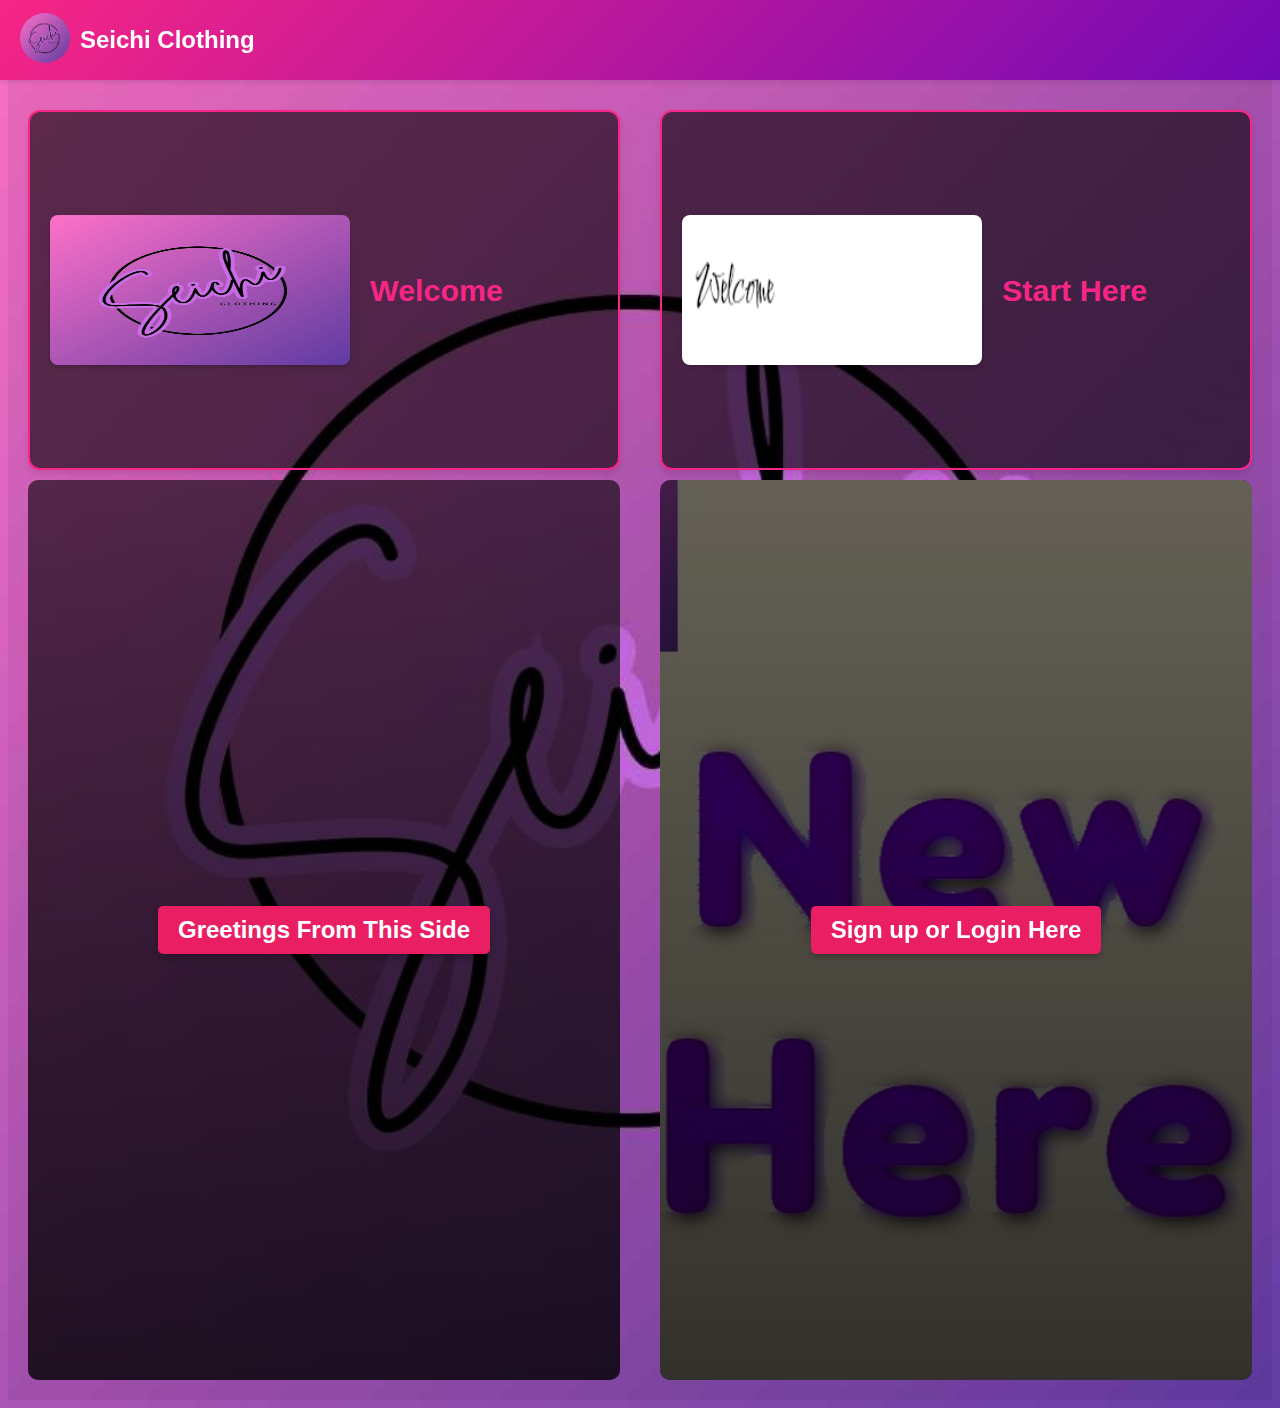
==== commit 8fe92f19: "Update index.html" ====
--- a/index.html
+++ b/index.html
@@ -39,7 +39,7 @@
                     <ul class="dropdown">
                         <li><a href="#">Men</a></li>
                         <li><a href="#">Women</a></li>
-                        <li><a href="#">Kids</a></li>
+                        <li><a href="#">Unisex</a></li>
                     </ul>
                 </li>
                 <li><a href="#Sale">Sale</a></li>
--- a/style.css
+++ b/style.css
@@ -29,7 +29,6 @@
     position: fixed;
     width: 100%;
     z-index: 100;
-    overflow: hidden; /* Ensures the shine effect doesn't overflow */
 }
 
 header::after {
@@ -64,6 +63,7 @@
     display: flex;
     justify-content: space-between;
     align-items: center;
+    
 }
 
 /* Logo */
@@ -91,6 +91,12 @@
     list-style: none;
     display: flex;
     gap: 20px;
+    opacity: 0;
+    pointer-events: none;
+}
+.nav-links.show{
+    opacity: 1;
+    pointer-events: auto;
 }
 
 .nav-links a {
@@ -100,9 +106,21 @@
     position: relative;
 }
 
+.nav-links li:hover{
+    border: #f9f9f9;
+    background-color: #7209b7;
+}
+
+.nav-links li.active{
+    border: #f9f9f9;
+    background-color: #7209b7;
+    border-radius: 5px;
+}
+
 /* Dropdown */
 .nav-links li {
     position: relative;
+    padding: 5px 10px;
 }
 
 .nav-links .dropdown {
@@ -110,10 +128,12 @@
     position: absolute;
     top: 100%;
     left: 0;
-    background-color: #fff;
-    color: #333;
+    background-color: #7209b7;
+    color: #f0f0f0;
+    
     list-style: none;
     padding: 10px;
+    z-index: 3;
     box-shadow: 0 2px 5px rgba(0, 0, 0, 0.1);
 }
 
@@ -134,6 +154,13 @@
     display: flex;
     align-items: center;
     gap: 15px;
+    opacity: 0;
+    pointer-events: none;
+}
+
+.search-cart.show{
+    opacity: 1;
+    pointer-events: auto;
 }
 
 .search-cart input {
@@ -166,8 +193,8 @@
     cursor: pointer;
     margin-right: 25px;
     position: absolute;
-    top: 25px;
-    right: -15px;
+    top: 10px;
+    right: -25px;
 }
 
 .hamburger .bar {
@@ -206,107 +233,144 @@
 }
 
 
-@media  screen and (max-width: 800px) {
-    /* Navbar layout for small screens */
-    body{
-        width: 90%;
-    }
-
+@media screen and (max-width: 800px) {
+    /* Body Adjustments */
+    body {
+        width: 100%;
+        margin: 0;
+        padding: 0;
+    }
+
+    /* Header Styling */
     header {
-        padding: 5px 10px;
+        padding: 10px 20px;
         background: linear-gradient(135deg, #f72585, #7209b7);
         width: 100%;
-    }
-
+        box-shadow: 0 4px 6px rgba(0, 0, 0, 0.2);
+    }
+
+    /* Navbar Layout */
     .navbar {
-        flex-direction: column; /* Stack elements vertically */
+        display: flex;
+        flex-direction: column;
         align-items: flex-start;
+        width: 100%;
+        position: relative;
     }
 
     .logo {
-        margin-bottom: 15px;
-    }
-
-    /* Logo image size */
+        display: flex;
+        align-items: center;
+        gap: 10px;
+        margin-bottom: 10px;
+    }
+
     .logo img {
         width: 40px;
         height: 40px;
     }
 
-    /* Hide the nav links by default */
+    /* Hamburger Icon */
+    .hamburger {
+        display: flex;
+        flex-direction: column;
+        cursor: pointer;
+        gap: 5px;
+        margin-bottom: 10px;
+    }
+
+    .hamburger .bar {
+        width: 25px;
+        height: 3px;
+        background-color: #fff;
+        border-radius: 5px;
+        transition: transform 0.3s;
+    }
+
+    /* Nav Links */
     .nav-links {
         display: none;
-        width: 80%;
-        flex-direction: row;
-        align-items: center;
-        justify-content: flex-start;
-        margin-top: 10px;
-    }
-
-    /* Show nav links when the navbar is active */
+        flex-direction: column;
+        gap: 10px;
+        width: 100%;
+        background: rgba(0, 0, 0, 0.8);
+        position: absolute;
+        top: 100px;
+        left: 0;
+        padding: 15px;
+        border-radius: 10px;
+        animation: fadeIn 0.3s ease-in-out;
+    }
+
     .navbar.active .nav-links {
         display: flex;
-        gap: 15px;
     }
 
     .nav-links a {
-        padding: 10px;
+        color: #fff;
+        font-size: 1.2rem;
+        text-align: center;
+        text-decoration: none;
+        padding: 10px 15px;
+        border-radius: 5px;
+        transition: background 0.3s;
+    }
+
+    .nav-links a:hover {
+        background: rgba(255, 255, 255, 0.3);
+    }
+
+    .nav-links li {
         width: 100%;
+        border: 1px solid #f0f0f0;
+        background: rgba(255, 255, 255, 0.1);
+        border-radius: 5px;
+    }
+
+    /* Dropdown */
+    .nav-links .dropdown {
+        display: none;
+        flex-direction: column;
+        margin-top: 10px;
+        background: transparent;
+        border-radius: 5px;
+        opacity: 0;
+    }
+
+
+    /* Search and Cart Section */
+    .search-cart {
+        display: none;
+        flex-direction: row;
+        gap: 10px;
+        margin-top: 10px;
+        width: 100%;
+    }
+
+    .search-cart input {
+        width: 100%;
+        padding: 8px 10px;
+        font-size: 1rem;
+        border-radius: 5px;
+        border: 1px solid #ddd;
+        outline: none;
+    }
+
+    .cart-icon,
+    .account-icon {
+        font-size: 1.5rem;
+        color: #fff;
         text-align: center;
-        font-size: 1.2rem;
-    }
-
-    .nav-links .dropdown {
-        position: static;
-        box-shadow: none;
-        background-color: transparent;
-    }
-
-    /* Show hamburger icon on small screens */
-    .hamburger {
+        margin-top: 5px;
+    }
+
+    /* Navbar Active State */
+    .navbar.active .search-cart {
         display: flex;
-        margin-left: 20px;
-    }
-
-    /* Search and Cart section */
-    .search-cart {
-        width: 100%;
-        justify-content: space-around;
-        margin-top: 10px;
-    }
-
-    .search-cart input {
-        width: 70%;
-        outline: none;
-    }
-
-    .cart-icon, .account-icon {
-        font-size: 1.8rem;
-    }
-
-    /* Hide icons initially on small screens */
-    .search-cart a {
-        display: none;
-    }
-
-    .navbar.active #search-cart a {
-        display: inline-block;
-    }
-
-
-    .navbar.active .nav-links {
-        display: flex; /* Show the nav links */
-    }
-
-    .navbar.active  .search-cart input {
-        width: 50%;
-        
-    }
-
-    .navbar.active #search-cart {
-        display: flex; /* Show search and cart */
-    }
-}
+    }
+
+}
+
 
 
 /**************************************************************************************************************************************/
@@ -366,15 +430,16 @@
 @media screen and (max-width: 800px) {
     /* Main container layout for small screens */
     main {
-        width: 100%;
+        width: 93vw;
         flex-direction: column; /* Stack the sections vertically */
         margin-top: 120px; /* Adjust margin to prevent overlap with fixed header */
+        
     }
 
     /* Adjust content and container section layout */
     main .content, main .container {
         flex: none; /* Remove the equal width for both sections */
-        width: 100%; /* Full width on small screens */
+        width: 98%; /* Full width on small screens */
         padding: 10px; /* Reduce padding for smaller screens */
         background-color: rgba(0, 0, 0, 0.05); /* Keep the soft background */
         margin-bottom: 20px; /* Add some space between sections */
@@ -712,20 +777,50 @@
     margin-bottom: 10px;
 }
 
-/* Default styles for larger screens remain unchanged */
+.proceed-button{
+    width: 100%;
+    display: flex;
+    justify-content: space-around;
+    align-items: center;
+    padding: 10px;
+    transform: translateY(-10px);
+    background-color: transparent;
+    border-top: 1px solid #f0f0f0;
+    border-bottom-left-radius: 10px;
+    border-bottom-right-radius: 10px;
+}
+.proceed-button button{
+    color: #fff;
+    text-decoration: none;
+    font-size: 1.2rem;
+    font-weight: bold;
+    background-color: #e91e63;
+    padding: 10px 20px;
+    border-radius: 5px;
+    cursor: pointer;
+    border: none;
+    box-shadow: 0 4px 6px rgba(0, 0, 0, 0.2);
+    transition: transform 0.3s, background-color 0.3s;
+}
+
+.proceed-button button:hover{
+    transform: scale(1.1);
+    background-color: #0056b3;
+}
 
 /* Media query for screens with a max-width of 768px */
 @media (max-width: 800px) {
     /* Display the logo greeting image and gratitude message */
     .logo-greeting-image,
     .gratitude-message {
-        display: flex; /* Make it visible and align items */
-        height: 50vh; /* Adjust the height for smaller screens */
+        display: none; /* Make it visible and align items */
+        height: auto; /* Adjust the height for smaller screens */
         margin-top: 20px; /* Reduce the top margin */
     }
     .gratitude-message{
-        height: 70vh;
+        height: auto;
         padding: 10px;
+        
     }
 
     /* Adjust the text inside .logo-greeting-image */
@@ -753,6 +848,602 @@
     .gratitude-message::before {
         border-radius: 5px; /* Smaller border radius for compact look */
     }
+    .proceed-button {
+        flex-direction: column; /* Stack buttons vertically */
+        padding: 10px 5px; /* Adjust padding for smaller screens */
+        transform: translateY(0); /* Remove translation for better positioning */
+        border-top: none; /* Simplify design for smaller screens */
+        border-bottom-left-radius: 5px; /* Adjust radius */
+        border-bottom-right-radius: 5px;
+    }
+
+    .proceed-button button {
+        font-size: 1rem; /* Reduce font size */
+        padding: 8px 15px; /* Adjust button size */
+        margin-bottom: 10px; /* Add spacing between buttons */
+        width: 90%; /* Make buttons occupy most of the width */
+        box-shadow: none; /* Simplify design */
+    }
+
+    .proceed-button button:last-child {
+        margin-bottom: 0; /* Remove margin for the last button */
+    }
 }
 
 /***********************************************************************************************************************************/
+
+section{
+    width: 100%;
+    min-height:100vh;
+    background-color: rgba(0, 0, 0, 0.2);
+    margin-top: 10px;
+    display: none;
+    color: #f0f0f0;
+    flex-direction: column;
+    align-items: center;
+}
+
+/* Media Query for 768px or smaller */
+@media (max-width: 800px) {
+    section {
+        padding: 10px; /* Add padding for spacing */
+        font-size: 16px; /* Adjust font size for readability */
+        margin-top: 5px; /* Reduce margin for smaller screens */
+        text-align: center; /* Center-align text */
+        
+    }
+}
+
+/*********************************************************************************************************************************************/
+#Home .home-header, .ceo-page .header-about{
+    background-color: transparent;
+    width: 80%;
+    height: 17vh;
+    margin: 10px 0 0 10px;
+    padding: 10px 20px;
+    border-radius: 50px;
+    border: 1px solid #f9f9f9;
+    display: flex;
+    justify-content: space-between;
+}
+
+#Home .home-header h1, .ceo-page .header-about h1{
+    font-size: 30px;
+    font-family:Arial, Helvetica, sans-serif;
+    text-transform: capitalize;
+}
+
+.home-header .animation-header, .header-about .awesome-words{
+    background-color: transparent;
+    width: 60%;
+    height: 100%;
+    
+}
+
+.home-header .animation-header h1, .header-about .awesome-words h1 {
+    font-size: 25px;
+    background: linear-gradient(90deg, #3bfa01, rgb(0, 217, 255), #3bfa01); /* Gradient from orange to pink */
+    -webkit-background-clip: text; /* Ensures the background is clipped to the text */
+    background-clip: text;
+    color: transparent; /* Makes the text color transparent to reveal the gradient */
+    font-weight: bold; /* Optional: Makes the text bold for better visibility */
+    text-transform: capitalize;
+    display: inline-block;
+    opacity: 0;
+    transform: translateY(50px);
+    text-align: center;
+    animation: fadeInUp 1s forwards; /* Animation lasts 1 second */
+}
+
+
+
+@keyframes fadeInUp {
+    0% {
+        opacity: 0;
+        transform: translateY(20px);
+    }
+    100% {
+        opacity: 1;
+        transform: translateY(0);
+    }
+}
+
+.hero-section {
+    width: 100%;
+    height: 90vh;
+    border-radius: 10px;
+    margin-top: 10px;
+    position: relative;
+    display: flex;
+    align-items: center;
+    justify-content: baseline;
+    flex-direction: column;
+}
+
+.image-slide, .ceo-page .ceo-image {
+    width: 80%;
+    height: 99%;
+    background-color: #7209b7;
+    border-radius: 10px;
+    overflow: hidden;
+}
+.image-slide img, .ceo-page .ceo-image img {
+    width: 100%;
+    height: 100%;
+    object-fit: cover;
+    border-radius: 10px;
+    animation: myHeroAnim 2s ease 0s 1 normal forwards;
+}
+
+@keyframes myHeroAnim {
+	0% {
+		opacity: 0;
+		transform: translateX(-250px);
+	}
+
+	100% {
+		opacity: 1;
+		transform: translateX(0);
+	}
+}
+
+.slide-progress-control {
+    position: absolute;
+    bottom: 0;
+    left: 50%;
+    transform: translate(-50%, -50%);
+    width: 80%;
+    height: 10vh;
+    /* background-color: rgba(0, 0, 0, 0.6); */
+    display: flex;
+    align-items: center;
+    justify-content: space-between;
+    padding: 10px;
+}
+
+.slide-progress-control .progress-truck {
+    width: 100%;
+    height: 100%;
+    border-radius: 10px;
+    background-color: rgba(255, 255, 255, 0.5);
+}
+
+.slide-progress-control .progress-truck .progress-bar {
+    width: 0;
+    height: 100%;
+    background: linear-gradient(90deg, #3bfa01, rgb(0, 217, 255), #3bfa01); 
+    border-radius: 10px;
+}
+
+.slide-progress-control button{
+    color: #fff;
+    text-decoration: none;
+    font-size: 1.2rem;
+    font-weight: bold;
+    background-color: #e91e63;
+    padding: 10px 20px;
+    border-radius: 5px;
+    cursor: pointer;
+    border: none;
+    box-shadow: 0 4px 6px rgba(0, 0, 0, 0.2);
+    transition: transform 0.3s, background-color 0.3s;
+}
+
+.slide-progress-control button:hover{
+    transform: scale(1.1);
+    background-color: #0056b3;
+}
+
+/* Media Query for 768px or smaller */
+@media (max-width: 800px) {
+    #Home .home-header, .ceo-page .header-about {
+        width: 99%; /* Adjust width to fit smaller screens */
+        height: auto; /* Allow height to adjust naturally */
+        margin: 5px auto; /* Center the header */
+        padding: 8px 10px; /* Reduce padding */
+        border-radius: 10px; /* Adjust border radius */
+        flex-direction: column; /* Stack items vertically */
+        justify-content: center; /* Center align the content */
+    }
+
+    #Home .home-header h1 , .ceo-page .header-about h1{
+        font-size: 18px; /* Reduce font size */
+        text-align: center; /* Center-align text */
+    }
+
+    .home-header .animation-header, .header-about .awesome-words {
+        width: 100%; /* Full width */
+        height: auto; /* Adjust height naturally */
+        margin-top: 10px; /* Add spacing */
+    }
+
+    .home-header .animation-header h1, .header-about .awesome-words h1 {
+        font-size: 18px; /* Adjust font size for smaller screens */
+        text-align: center; /* Ensure text remains centered */
+    }
+
+    .hero-section {
+        width: 99%;
+        height: auto; /* Allow height to adjust */
+        margin-top: 5px; /* Reduce top margin */
+        flex-direction: column; /* Stack content */
+        align-items: center; /* Center align items */
+    }
+
+    .image-slide, .ceo-page .ceo-image {
+        width: 100%; /* Adjust width */
+        height: 60vh; /* Reduce height */
+        margin-bottom: 10px; /* Add spacing */
+    }
+
+    .slide-progress-control {
+        width: 90%; /* Fit to smaller width */
+        height: auto; /* Adjust height naturally */
+        flex-direction: column; /* Stack items vertically */
+        padding: 5px; /* Reduce padding */
+    }
+
+    .slide-progress-control .progress-truck {
+        height: 8px; /* Reduce height for smaller screens */
+    }
+
+    .slide-progress-control button {
+        font-size: 1rem; /* Reduce button font size */
+        padding: 8px 15px; /* Adjust button size */
+    }
+}
+
+.featured-clothings{
+    width: 100%;
+    min-height: 100vh;
+    margin-top: 20px;
+    display: flex;
+    justify-content: center;
+    flex-direction: column;
+    align-items: flex-start;
+    padding: 10px;
+}
+
+.featured-clothings h2{
+    text-align: left;
+}
+
+.featured-clothings ul {
+    list-style: none;
+    width: 100%;
+    height: 80vh;
+    overflow-y: auto;
+    display: grid;
+    grid-template-columns: repeat(3, 1fr); /* 3 items per row */
+    gap: 10px; /* Optional: adds space between grid items */
+    padding: 0;
+    list-style: none;
+    scrollbar-width: none;
+}
+
+.featured-clothings ul::-webkit-scrollbar{
+    display: none;
+}
+
+.featured-clothings ul li {
+    height: 75vh;
+    border: 2px solid #f0f0f0;
+    border-radius: 10px;
+    display: flex;
+    flex-direction: column;
+    padding: 20px;
+    margin: 10px;
+    background: linear-gradient(45deg,rgba(183, 9, 128, 0.535), rgba(113, 9, 183, 0.535));
+    -webkit-backdrop-filter: blur(10px);
+    backdrop-filter: blur(10px);
+    box-shadow: 10px 6px 15px rgba(0, 0, 0, 0.2);
+    transition: transform 0.3s ease, box-shadow 0.3s ease;
+}
+
+
+.title-design h3 {
+    font-size: 1.4rem;
+    font-weight: bold;
+    margin: 0;
+    color: #f9f9f9;
+    text-align: center;
+    padding: 10px 0;
+    text-transform: capitalize;
+}
+
+.image-design{
+    width: 100%;
+    height: 60vh;
+    border-radius: 8px;
+    margin-bottom: 10px;
+    overflow: hidden;
+}
+.image-design img{
+    width: 100%;
+    height: 100%;
+    object-fit: cover;
+    border-radius: 8px;
+    filter: grayscale(60%);
+}
+
+.featured-clothings ul li:hover .image-design img {
+    filter: grayscale(0%);
+}
+
+.detail-design {
+    display: flex;
+    flex-direction: column;
+    align-items: center;
+    gap: 10px;
+}
+
+.price {
+    display: flex;
+    justify-content: space-between;
+    width: 100%;
+    font-size: 1.2rem;
+}
+
+.new-price span {
+    color: #3bfa01;
+    font-weight: bold;
+}
+
+.discount-price span {
+    text-decoration: line-through;
+    color: gold;
+}
+
+.left-overs {
+    font-size: 1.3rem;
+    color: #f0f0f0;
+    display: flex;
+    text-align: left;
+    width: 100%;
+    
+}
+
+.purchase-button {
+    display: flex;
+    justify-content: space-between;
+    gap: 10px;
+    width: 100%;
+}
+
+.purchase-button button {
+    color: #fff;
+    text-decoration: none;
+    font-size: 1.2rem;
+    font-weight: bold;
+    background-color: #e91e63;
+    padding: 10px 20px;
+    border-radius: 5px;
+    cursor: pointer;
+    border: none;
+    box-shadow: 0 4px 6px rgba(0, 0, 0, 0.2);
+    transition: transform 0.3s, background-color 0.3s;
+}
+
+.purchase-button button:first-child{
+    background-color: darkgreen;
+}
+
+.purchase-button button:first-child:hover{
+    background-color: orange;
+}
+
+.purchase-button button:hover {
+    background-color: #c2185b;
+}
+
+.more-details {
+    display: flex;
+    justify-content: center;
+    align-items: center;
+    gap: 5px;
+    font-size: 1.5rem;
+    cursor: pointer;
+}
+
+.more-details span {
+    color: #333;
+}
+
+@media screen and (max-width: 800px) {
+    .featured-clothings {
+        padding: 10px;
+        align-items: center; /* Center align items */
+    }
+
+    .featured-clothings h2 {
+        font-size: 1.8rem;
+        text-align: center; /* Center-align the heading for small screens */
+        margin-bottom: 20px;
+    }
+
+    .featured-clothings ul {
+        grid-template-columns: 1fr; /* Single column layout for small screens */
+        gap: 15px;
+        height: auto; /* Let the height adjust naturally */
+    }
+
+    .featured-clothings ul li {
+        height: auto; /* Allow dynamic height based on content */
+        padding: 15px;
+        margin: 5px 0;
+    }
+
+    .image-design {
+        height: 40vh; /* Reduce the image height */
+    }
+
+    .image-design img {
+        object-fit: cover;
+    }
+
+    .title-design h3 {
+        font-size: 1.2rem; /* Adjust font size for small screens */
+        padding: 5px 0;
+    }
+
+    .price {
+        font-size: 1rem; /* Reduce font size slightly */
+        flex-direction: row; /* Stack the prices vertically */
+        align-items: flex-start;
+        gap: 5px;
+    }
+
+    .new-price span,
+    .discount-price span {
+        font-size: 1rem;
+    }
+
+    .left-overs {
+        font-size: 1rem; /* Adjust font size for clarity */
+        text-align: center; /* Center-align for small screens */
+    }
+
+    .purchase-button {
+        flex-direction: row; /* Stack buttons vertically */
+        gap: 10px;
+        width: 100%;
+    }
+
+    .purchase-button button {
+        font-size: 1rem; /* Adjust button font size */
+        padding: 8px 15px;
+    }
+
+    .more-details {
+        font-size: 1.2rem; /* Adjust font size for small screens */
+        flex-direction: column; /* Stack elements */
+        gap: 5px;
+    }
+
+    .more-details span {
+        font-size: 1rem;
+    }
+}
+
+
+
+/*------------------------------------------------------------------------------------------------------------------------------------------*/
+.ceo-page{
+    width: 100%;
+    height: 120vh;
+    background-color: transparent;
+    display: flex;
+    align-items: center;
+    flex-direction: column;
+}
+
+.ceo-page .ceo-image{
+    margin-top: 20px;
+    height: 100vh;
+}
+
+.about-message{
+    width: 100%;
+    height: 50vh;
+    margin-top: 20px;
+    display: flex;
+    align-items: center;
+    justify-content: center;
+    position: relative;
+}
+
+.about-message .text-content {
+    width: 80%;
+    height: 50vh;
+    font-size: 30px;
+    border: 2px solid #f0f0f0;
+    border-radius: 10px;
+    padding: 10px;
+    background: linear-gradient(45deg,rgba(183, 9, 128, 0.535), rgba(113, 9, 183, 0.535));
+    -webkit-backdrop-filter: blur(10px);
+    backdrop-filter: blur(10px);
+}
+
+.read-buttons {
+    width: 20%;
+    display: none;
+    align-items: center;
+    justify-content: space-between;
+    position: absolute;
+    bottom: 5px;
+    right: 150px;
+    padding: 10px;
+    background-color: transparent;
+
+}
+
+.read-buttons  button{
+    color: #fff;
+    text-decoration: none;
+    font-size: 1.2rem;
+    font-weight: bold;
+    background-color: #e91e63;
+    padding: 10px 20px;
+    border-radius: 5px;
+    cursor: pointer;
+    border: none;
+    box-shadow: 0 4px 6px rgba(0, 0, 0, 0.2);
+    transition: transform 0.3s, background-color 0.3s;
+}
+
+.read-buttons  button:hover {
+    background-color: #0056b3;
+}
+
+.read-buttons  button:disabled {
+    opacity: 0.3;
+    background-color: transparent;
+    cursor: not-allowed;
+}
+
+@media screen and (max-width: 768px) {
+    .ceo-page {
+        height: 100vh;
+        flex-direction: column;
+        padding: 10px;
+    }
+
+    .ceo-page .ceo-image {
+        margin-top: 10px;
+        height: 50vh; /* Reduce image height for smaller screens */
+    }
+
+    .about-message {
+        width: 99%;
+        min-height: 30vh;
+        height: auto;
+        flex-direction: column;
+        padding: 10px;
+        
+    }
+
+    .about-message .text-content {
+        width: 100%;
+        height: auto; /* Allow height to adjust based on content */
+        font-size: 20px; /* Reduce font size for readability */
+        padding: 15px;
+        text-align: left;
+    }
+
+    .read-buttons {
+        width: 100%;
+        bottom: -10px;
+        right: 0;
+        justify-content: center; /* Center align buttons for smaller screens */
+        gap: 10px; /* Add spacing between buttons */
+       
+    }
+
+    .read-buttons button {
+        font-size: 1rem;
+        padding: 8px 15px; /* Reduce padding for smaller buttons */
+        border: 2px solid #f9f9f9;
+    }
+}
+
+/**************************************************************************************************************************************/
